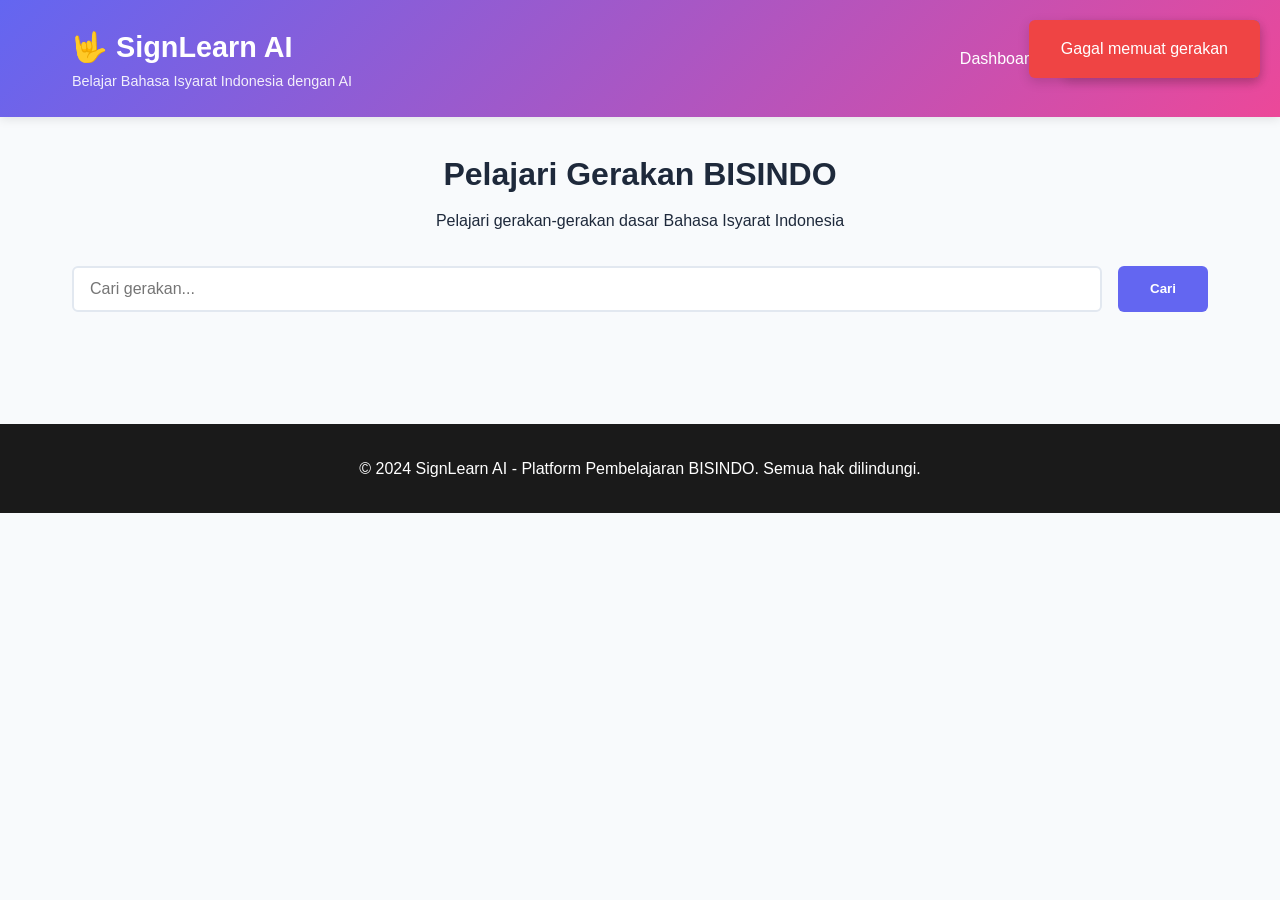
==== signlearn-ai/frontend/learn.html @ 48134ed5 "first commit" ====
<!doctype html>
<html lang="id">
  <head>
    <meta charset="UTF-8" />
    <meta name="viewport" content="width=device-width, initial-scale=1.0" />
    <title>Pelajari Gerakan - SignLearn AI</title>
    <link rel="stylesheet" href="css/style.css" />
  </head>
  <body>
    <nav class="navbar">
      <div class="container">
        <div class="navbar-brand">
          <h1>🤟 SignLearn AI</h1>
          <p>Belajar Bahasa Isyarat Indonesia dengan AI</p>
        </div>
        <ul class="navbar-menu">
          <li><a href="index.html">Dashboard</a></li>
          <li><a href="learn.html" class="active">Pelajari</a></li>
          <li><a href="practice.html">Latihan</a></li>
        </ul>
      </div>
    </nav>

    <div class="container">
      <section class="learn">
        <div class="learn-header">
          <h2>Pelajari Gerakan BISINDO</h2>
          <p>Pelajari gerakan-gerakan dasar Bahasa Isyarat Indonesia</p>
        </div>

        <div class="search-bar">
          <input type="text" id="searchInput" placeholder="Cari gerakan..." />
          <button onclick="filterGestures()">Cari</button>
        </div>

        <div class="gestures-grid" id="gesturesGrid">
          <!-- Gestures will be loaded here by JavaScript -->
        </div>

        <!-- Gesture Detail Modal -->
        <div id="gestureModal" class="modal">
          <div class="modal-content">
            <span class="close" onclick="closeGestureModal()">&times;</span>
            <div class="gesture-detail">
              <div class="gesture-image-container">
                <img id="gestureImage" src="" alt="Gesture" />
              </div>
              <div class="gesture-info">
                <h2 id="gestureName"></h2>
                <p id="gestureDescription"></p>
                <div class="gesture-tips">
                  <h3>Tips Pembelajaran:</h3>
                  <ul id="gestureTips">
                    <li>Amati gerakan dengan seksama</li>
                    <li>Ulang gerakan beberapa kali</li>
                    <li>Lihat video demonstrasi jika tersedia</li>
                  </ul>
                </div>
              </div>
            </div>
          </div>
        </div>
      </section>
    </div>

    <footer>
      <p>
        &copy; 2024 SignLearn AI - Platform Pembelajaran BISINDO. Semua hak
        dilindungi.
      </p>
    </footer>

    <script src="js/config.js"></script>
    <script src="js/learn.js"></script>
  </body>
</html>
---- signlearn-ai/frontend/css/style.css ----
* {
  margin: 0;
  padding: 0;
  box-sizing: border-box;
}

:root {
  --primary-color: #6366f1;
  --secondary-color: #ec4899;
  --success-color: #10b981;
  --danger-color: #ef4444;
  --warning-color: #f59e0b;
  --dark-bg: #1a1a1a;
  --light-bg: #f8fafc;
  --text-dark: #1e293b;
  --text-light: #64748b;
  --border-color: #e2e8f0;
}

body {
  font-family: "Segoe UI", Tahoma, Geneva, Verdana, sans-serif;
  background-color: var(--light-bg);
  color: var(--text-dark);
  line-height: 1.6;
}

/* Navbar */
.navbar {
  background: linear-gradient(
    135deg,
    var(--primary-color) 0%,
    var(--secondary-color) 100%
  );
  color: white;
  padding: 1.5rem 0;
  box-shadow: 0 2px 10px rgba(0, 0, 0, 0.1);
  position: sticky;
  top: 0;
  z-index: 100;
}

.navbar .container {
  display: flex;
  justify-content: space-between;
  align-items: center;
}

.navbar-brand h1 {
  font-size: 1.8rem;
  font-weight: 700;
}

.navbar-brand p {
  font-size: 0.9rem;
  opacity: 0.9;
}

.navbar-menu {
  display: flex;
  list-style: none;
  gap: 2rem;
}

.navbar-menu a {
  color: white;
  text-decoration: none;
  font-weight: 500;
  transition: opacity 0.3s ease;
  border-bottom: 2px solid transparent;
  padding-bottom: 0.5rem;
}

.navbar-menu a:hover,
.navbar-menu a.active {
  opacity: 1;
  border-bottom-color: white;
}

/* Container */
.container {
  max-width: 1200px;
  margin: 0 auto;
  padding: 0 2rem;
}

/* Common Components */
.btn {
  padding: 0.75rem 1.5rem;
  border: none;
  border-radius: 6px;
  font-size: 1rem;
  cursor: pointer;
  font-weight: 600;
  transition: all 0.3s ease;
  text-decoration: none;
  display: inline-block;
}

.btn-primary {
  background-color: var(--primary-color);
  color: white;
}

.btn-primary:hover {
  background-color: #4f46e5;
  transform: translateY(-2px);
  box-shadow: 0 4px 12px rgba(99, 102, 241, 0.4);
}

.btn-secondary {
  background-color: var(--text-light);
  color: white;
}

.btn-secondary:hover {
  background-color: #475569;
}

.btn-success {
  background-color: var(--success-color);
  color: white;
}

.btn-success:hover {
  background-color: #059669;
}

.btn-danger {
  background-color: var(--danger-color);
  color: white;
}

.btn-danger:hover {
  background-color: #dc2626;
}

.btn-large {
  padding: 1rem 2.5rem;
  font-size: 1.1rem;
}

/* Dashboard */
.dashboard {
  padding: 3rem 0;
}

.welcome {
  text-align: center;
  margin-bottom: 3rem;
}

.welcome h2 {
  font-size: 2.5rem;
  margin-bottom: 1rem;
  color: var(--text-dark);
}

.welcome p {
  font-size: 1.1rem;
  color: var(--text-light);
}

.stats-grid {
  display: grid;
  grid-template-columns: repeat(auto-fit, minmax(200px, 1fr));
  gap: 1.5rem;
  margin-bottom: 3rem;
}

.stat-card {
  background: white;
  padding: 2rem;
  border-radius: 12px;
  box-shadow: 0 2px 8px rgba(0, 0, 0, 0.08);
  text-align: center;
  transition: transform 0.3s ease;
}

.stat-card:hover {
  transform: translateY(-5px);
  box-shadow: 0 8px 20px rgba(0, 0, 0, 0.12);
}

.stat-card h3 {
  color: var(--text-light);
  font-size: 0.9rem;
  margin-bottom: 0.5rem;
  text-transform: uppercase;
}

.stat-value {
  font-size: 2.5rem;
  font-weight: 700;
  color: var(--primary-color);
}

/* Features */
.features {
  margin-bottom: 3rem;
}

.features h2 {
  font-size: 2rem;
  margin-bottom: 2rem;
}

.feature-grid {
  display: grid;
  grid-template-columns: repeat(auto-fit, minmax(280px, 1fr));
  gap: 2rem;
}

.feature-card {
  background: white;
  padding: 2rem;
  border-radius: 12px;
  box-shadow: 0 2px 8px rgba(0, 0, 0, 0.08);
  text-align: center;
  transition:
    transform 0.3s ease,
    box-shadow 0.3s ease;
}

.feature-card:hover {
  transform: translateY(-5px);
  box-shadow: 0 12px 24px rgba(0, 0, 0, 0.15);
}

.feature-icon {
  font-size: 3rem;
  margin-bottom: 1rem;
}

.feature-card h3 {
  font-size: 1.3rem;
  margin-bottom: 0.5rem;
}

.feature-card p {
  color: var(--text-light);
  margin-bottom: 1.5rem;
}

/* Progress Section */
.progress-section {
  background: white;
  padding: 2rem;
  border-radius: 12px;
  box-shadow: 0 2px 8px rgba(0, 0, 0, 0.08);
  margin-bottom: 3rem;
}

.progress-section h2 {
  margin-bottom: 2rem;
}

.progress-container {
  margin-bottom: 2rem;
}

.progress-item {
  margin-bottom: 2rem;
}

.progress-item label {
  display: block;
  margin-bottom: 0.5rem;
  font-weight: 600;
}

.progress-bar {
  width: 100%;
  height: 8px;
  background-color: #e2e8f0;
  border-radius: 10px;
  overflow: hidden;
}

.progress-fill {
  height: 100%;
  background: linear-gradient(
    90deg,
    var(--primary-color),
    var(--secondary-color)
  );
  transition: width 0.3s ease;
}

.progress-item p {
  margin-top: 0.5rem;
  font-size: 0.9rem;
  color: var(--text-light);
}

#gestureStats {
  display: grid;
  grid-template-columns: repeat(auto-fit, minmax(250px, 1fr));
  gap: 1rem;
}

.gesture-stat {
  padding: 1rem;
  background-color: #f1f5f9;
  border-radius: 8px;
  border-left: 4px solid var(--primary-color);
}

.gesture-stat h4 {
  margin-bottom: 0.5rem;
}

.gesture-stat-info {
  display: flex;
  justify-content: space-between;
  font-size: 0.9rem;
  color: var(--text-light);
}

/* Learn Section */
.learn {
  padding: 2rem 0;
}

.learn-header {
  text-align: center;
  margin-bottom: 2rem;
}

.learn-header h2 {
  font-size: 2rem;
  margin-bottom: 0.5rem;
}

.search-bar {
  display: flex;
  gap: 1rem;
  margin-bottom: 2rem;
}

.search-bar input {
  flex: 1;
  padding: 0.75rem 1rem;
  border: 2px solid var(--border-color);
  border-radius: 6px;
  font-size: 1rem;
}

.search-bar input:focus {
  outline: none;
  border-color: var(--primary-color);
}

.search-bar button {
  padding: 0.75rem 2rem;
  background-color: var(--primary-color);
  color: white;
  border: none;
  border-radius: 6px;
  cursor: pointer;
  font-weight: 600;
}

.gestures-grid {
  display: grid;
  grid-template-columns: repeat(auto-fill, minmax(200px, 1fr));
  gap: 1.5rem;
}

.gesture-card {
  background: white;
  border-radius: 12px;
  overflow: hidden;
  box-shadow: 0 2px 8px rgba(0, 0, 0, 0.08);
  transition:
    transform 0.3s ease,
    box-shadow 0.3s ease;
  cursor: pointer;
}

.gesture-card:hover {
  transform: translateY(-5px);
  box-shadow: 0 12px 24px rgba(0, 0, 0, 0.15);
}

.gesture-card-image {
  width: 100%;
  height: 180px;
  background-color: #e2e8f0;
  display: flex;
  align-items: center;
  justify-content: center;
  font-size: 3rem;
  overflow: hidden;
}

.gesture-card-image img {
  width: 100%;
  height: 100%;
  object-fit: cover;
}

.gesture-card-info {
  padding: 1.5rem;
}

.gesture-card-info h3 {
  margin-bottom: 0.5rem;
}

.gesture-card-info p {
  font-size: 0.9rem;
  color: var(--text-light);
}

/* Modal */
.modal {
  display: none;
  position: fixed;
  z-index: 1000;
  left: 0;
  top: 0;
  width: 100%;
  height: 100%;
  background-color: rgba(0, 0, 0, 0.5);
  animation: fadeIn 0.3s ease;
}

.modal.active {
  display: flex;
  align-items: center;
  justify-content: center;
}

@keyframes fadeIn {
  from {
    opacity: 0;
  }
  to {
    opacity: 1;
  }
}

.modal-content {
  background-color: white;
  border-radius: 12px;
  max-width: 600px;
  max-height: 90vh;
  overflow-y: auto;
  position: relative;
}

.close {
  position: absolute;
  right: 1.5rem;
  top: 1.5rem;
  font-size: 2rem;
  cursor: pointer;
  color: var(--text-light);
  z-index: 10;
}

.close:hover {
  color: var(--text-dark);
}

.gesture-detail {
  display: grid;
  grid-template-columns: 1fr 1fr;
  gap: 2rem;
  padding: 2rem;
}

.gesture-image-container {
  display: flex;
  align-items: center;
  justify-content: center;
  background-color: #f1f5f9;
  border-radius: 8px;
  min-height: 300px;
}

.gesture-image-container img {
  max-width: 100%;
  max-height: 100%;
}

.gesture-info h2 {
  margin-bottom: 1rem;
  color: var(--primary-color);
}

.gesture-info p {
  color: var(--text-light);
  margin-bottom: 1.5rem;
}

.gesture-tips h3 {
  margin-bottom: 1rem;
  font-size: 1rem;
}

.gesture-tips ul {
  list-style: none;
  padding-left: 0;
}

.gesture-tips li {
  padding: 0.5rem 0;
  padding-left: 1.5rem;
  position: relative;
}

.gesture-tips li:before {
  content: "✓";
  position: absolute;
  left: 0;
  color: var(--success-color);
  font-weight: bold;
}

/* Practice Section */
.practice {
  padding: 2rem 0;
}

.practice-header {
  text-align: center;
  margin-bottom: 2rem;
}

.practice-header h2 {
  font-size: 2rem;
  margin-bottom: 0.5rem;
}

.practice-container {
  display: grid;
  grid-template-columns: 1fr 300px;
  gap: 2rem;
}

.practice-main {
  background: white;
  border-radius: 12px;
  padding: 2rem;
  box-shadow: 0 2px 8px rgba(0, 0, 0, 0.08);
}

.screen {
  display: none !important;
}

.screen.active {
  display: block !important;
}

#startScreen {
  text-align: center;
  padding: 3rem;
}

#startScreen h3 {
  font-size: 1.8rem;
  margin-bottom: 1rem;
}

#startScreen p {
  color: var(--text-light);
  margin-bottom: 2rem;
}

.gesture-challenge {
  display: grid;
  grid-template-columns: 1fr 1fr;
  gap: 2rem;
}

.target-gesture {
  text-align: center;
}

.target-gesture h3 {
  margin-bottom: 1rem;
}

.gesture-display {
  background-color: #f1f5f9;
  border-radius: 8px;
  padding: 2rem;
  display: flex;
  flex-direction: column;
  align-items: center;
  justify-content: center;
  min-height: 300px;
}

.gesture-display img {
  max-width: 100%;
  max-height: 250px;
  margin-bottom: 1rem;
}

.gesture-display p {
  font-size: 1.2rem;
  font-weight: 600;
}

.camera-section {
  text-align: center;
}

video {
  width: 100%;
  max-width: 300px;
  border-radius: 8px;
  background-color: #000;
  margin-bottom: 1rem;
}

.camera-controls {
  display: flex;
  gap: 1rem;
  justify-content: center;
}

.camera-controls button {
  flex: 1;
  max-width: 150px;
}

.result-display {
  text-align: center;
}

.result-display h3 {
  font-size: 1.8rem;
  margin-bottom: 2rem;
}

.accuracy-display {
  margin: 2rem 0;
}

.accuracy-circle {
  width: 200px;
  height: 200px;
  border-radius: 50%;
  display: flex;
  align-items: center;
  justify-content: center;
  font-size: 3rem;
  font-weight: bold;
  margin: 0 auto 2rem;
  color: white;
  background: linear-gradient(
    135deg,
    var(--success-color) 0%,
    var(--primary-color) 100%
  );
}

#resultMessage {
  font-size: 1.1rem;
  color: var(--text-light);
  margin-bottom: 2rem;
}

.result-details {
  background-color: #f1f5f9;
  padding: 1.5rem;
  border-radius: 8px;
  margin-bottom: 2rem;
  text-align: left;
}

.result-actions {
  display: flex;
  gap: 1rem;
  justify-content: center;
}

.result-actions button {
  flex: 1;
  max-width: 200px;
}

/* Sidebar */
.practice-sidebar {
  display: flex;
  flex-direction: column;
  gap: 1.5rem;
}

.session-stats,
.gesture-queue {
  background: white;
  padding: 1.5rem;
  border-radius: 12px;
  box-shadow: 0 2px 8px rgba(0, 0, 0, 0.08);
}

.session-stats h3,
.gesture-queue h3 {
  margin-bottom: 1rem;
  font-size: 1.1rem;
}

.stat {
  display: flex;
  justify-content: space-between;
  padding: 0.75rem 0;
  border-bottom: 1px solid var(--border-color);
}

.stat:last-child {
  border-bottom: none;
}

.stat span {
  font-size: 0.9rem;
  color: var(--text-light);
}

.stat strong {
  font-weight: 700;
  color: var(--primary-color);
}

.gesture-queue ul {
  list-style: none;
}

.gesture-queue li {
  padding: 0.75rem;
  background-color: #f1f5f9;
  border-radius: 6px;
  margin-bottom: 0.5rem;
  font-size: 0.9rem;
}

.gesture-queue li.active {
  background-color: var(--primary-color);
  color: white;
  font-weight: 600;
}

.gesture-queue li.completed {
  background-color: var(--success-color);
  color: white;
}

/* Footer */
footer {
  background-color: var(--dark-bg);
  color: white;
  text-align: center;
  padding: 2rem;
  margin-top: 3rem;
}

/* Responsive */
@media (max-width: 768px) {
  .navbar .container {
    flex-direction: column;
    gap: 1rem;
  }

  .navbar-menu {
    justify-content: center;
    gap: 1rem;
  }

  .gesture-detail {
    grid-template-columns: 1fr;
  }

  .practice-container {
    grid-template-columns: 1fr;
  }

  .gesture-challenge {
    grid-template-columns: 1fr;
  }

  .stats-grid,
  .feature-grid {
    grid-template-columns: 1fr;
  }

  .welcome h2 {
    font-size: 1.8rem;
  }

  .btn-large {
    width: 100%;
  }
}
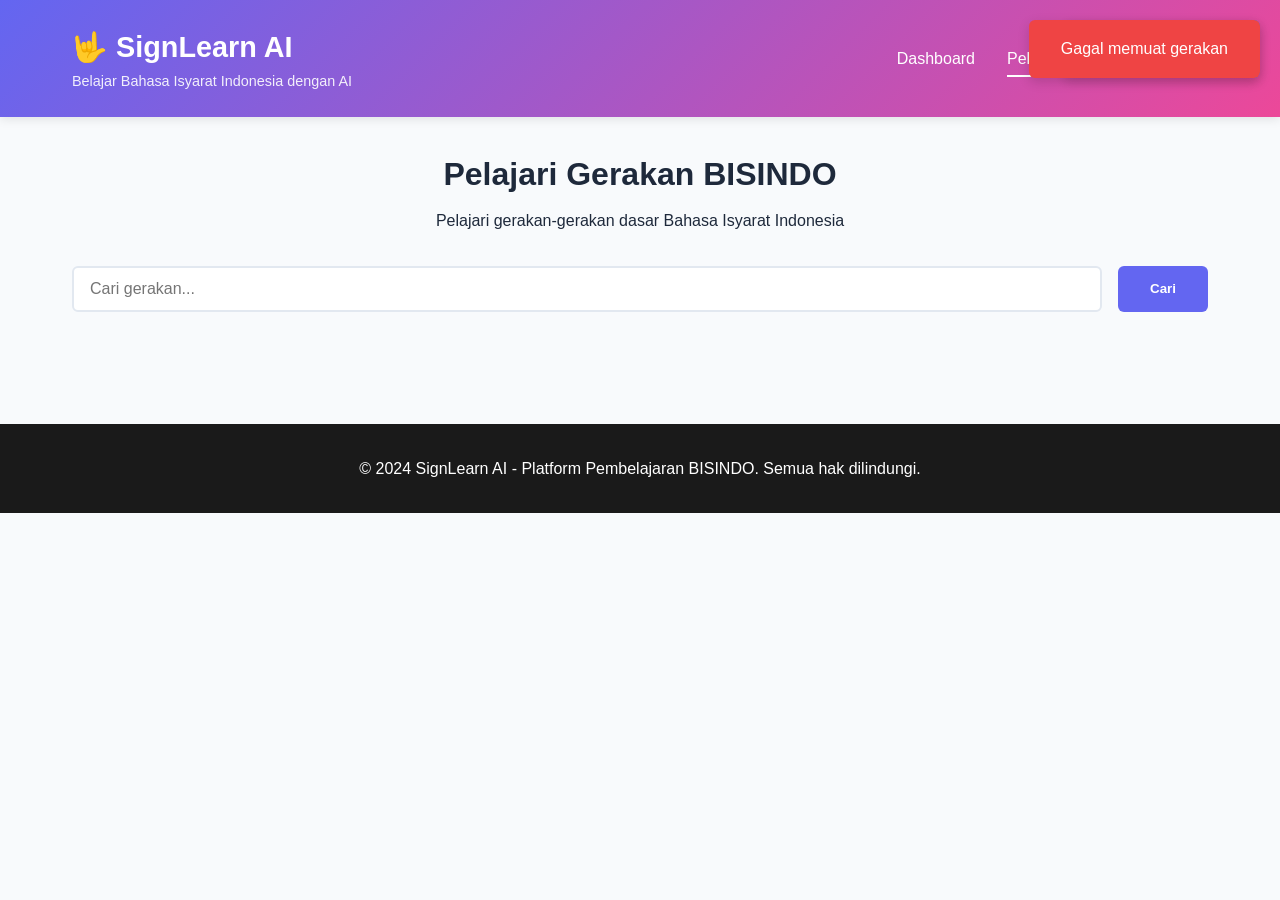
==== commit 68fd9164: "Add a new quiz feature and fix practice tab issues Adds a new quiz feature to the application and re" ====
--- a/signlearn-ai/frontend/learn.html
+++ b/signlearn-ai/frontend/learn.html
@@ -17,6 +17,7 @@
           <li><a href="index.html">Dashboard</a></li>
           <li><a href="learn.html" class="active">Pelajari</a></li>
           <li><a href="practice.html">Latihan</a></li>
+          <li><a href="quiz.html">Kuis</a></li>
         </ul>
       </div>
     </nav>
--- a/signlearn-ai/frontend/css/style.css
+++ b/signlearn-ai/frontend/css/style.css
@@ -749,6 +749,309 @@
   color: white;
 }
 
+/* ===== QUIZ ===== */
+.quiz-section {
+  padding: 3rem 0;
+}
+
+.quiz-header {
+  text-align: center;
+  margin-bottom: 2rem;
+}
+
+.quiz-header h2 {
+  font-size: 2rem;
+  font-weight: 700;
+  color: var(--text-dark);
+}
+
+.quiz-header p {
+  color: var(--text-light);
+  margin-top: 0.5rem;
+}
+
+.quiz-card {
+  background: white;
+  border-radius: 16px;
+  box-shadow: 0 4px 24px rgba(0,0,0,0.08);
+  padding: 2rem;
+  max-width: 820px;
+  margin: 0 auto;
+}
+
+.quiz-instruction {
+  background: #f1f5f9;
+  border-left: 4px solid var(--primary-color);
+  border-radius: 8px;
+  padding: 0.85rem 1.2rem;
+  margin-bottom: 2rem;
+  font-size: 0.97rem;
+  display: flex;
+  align-items: center;
+  gap: 0.6rem;
+}
+
+.instruction-icon {
+  font-size: 1.2rem;
+}
+
+.quiz-images-grid {
+  display: grid;
+  grid-template-columns: 1fr 1fr;
+  gap: 1rem;
+  margin-bottom: 2rem;
+}
+
+.quiz-image-card {
+  position: relative;
+  border: 2px solid var(--border-color);
+  border-radius: 12px;
+  padding: 1rem;
+  background: #fafbfc;
+  transition: border-color 0.3s, box-shadow 0.3s;
+  min-height: 180px;
+  display: flex;
+  flex-direction: column;
+  align-items: center;
+  justify-content: center;
+}
+
+.quiz-image-card.card-correct {
+  border-color: var(--success-color);
+  background: #f0fdf4;
+}
+
+.quiz-image-card.card-wrong {
+  border-color: var(--danger-color);
+  background: #fef2f2;
+}
+
+.quiz-card-number {
+  position: absolute;
+  top: 10px;
+  left: 10px;
+  width: 28px;
+  height: 28px;
+  background: var(--primary-color);
+  color: white;
+  border-radius: 50%;
+  display: flex;
+  align-items: center;
+  justify-content: center;
+  font-weight: 700;
+  font-size: 0.85rem;
+}
+
+.quiz-card-img-wrap {
+  width: 140px;
+  height: 140px;
+  display: flex;
+  align-items: center;
+  justify-content: center;
+  overflow: hidden;
+  border-radius: 8px;
+}
+
+.quiz-card-img-wrap img {
+  width: 100%;
+  height: 100%;
+  object-fit: cover;
+  border-radius: 8px;
+}
+
+.card-answer-badge {
+  position: absolute;
+  bottom: 8px;
+  right: 10px;
+  background: var(--primary-color);
+  color: white;
+  font-weight: 700;
+  font-size: 1rem;
+  padding: 2px 10px;
+  border-radius: 20px;
+}
+
+.card-correct .card-answer-badge {
+  background: var(--success-color);
+}
+
+.card-wrong .card-answer-badge {
+  background: var(--danger-color);
+}
+
+.quiz-answer-section {
+  text-align: center;
+  margin-bottom: 1.5rem;
+}
+
+.quiz-answer-label {
+  display: block;
+  font-weight: 600;
+  margin-bottom: 0.75rem;
+  font-size: 1rem;
+  color: var(--text-dark);
+}
+
+.quiz-input-wrapper {
+  display: flex;
+  justify-content: center;
+  margin-bottom: 1.2rem;
+}
+
+.quiz-input {
+  font-size: 1.8rem;
+  font-weight: 700;
+  letter-spacing: 0.5rem;
+  text-align: center;
+  border: 2.5px solid var(--border-color);
+  border-radius: 10px;
+  padding: 0.6rem 1.5rem;
+  width: 200px;
+  text-transform: uppercase;
+  outline: none;
+  transition: border-color 0.2s;
+  color: var(--text-dark);
+}
+
+.quiz-input:focus {
+  border-color: var(--primary-color);
+  box-shadow: 0 0 0 3px rgba(99,102,241,0.15);
+}
+
+.quiz-input:disabled {
+  background: #f8fafc;
+  color: var(--text-light);
+}
+
+/* On-screen keyboard */
+.quiz-keyboard {
+  display: flex;
+  flex-direction: column;
+  align-items: center;
+  gap: 0.4rem;
+  margin-top: 0.5rem;
+}
+
+.kb-row {
+  display: flex;
+  gap: 0.35rem;
+  justify-content: center;
+}
+
+.kb-key {
+  min-width: 38px;
+  height: 40px;
+  border: 1.5px solid var(--border-color);
+  border-radius: 6px;
+  background: white;
+  font-size: 0.9rem;
+  font-weight: 600;
+  cursor: pointer;
+  transition: background 0.15s, color 0.15s;
+  padding: 0 6px;
+}
+
+.kb-key:hover {
+  background: var(--primary-color);
+  color: white;
+  border-color: var(--primary-color);
+}
+
+.kb-key.kb-used {
+  background: #e0e7ff;
+  color: var(--primary-color);
+  border-color: #a5b4fc;
+}
+
+.kb-back {
+  min-width: 48px;
+  background: #fee2e2;
+  border-color: #fca5a5;
+  color: var(--danger-color);
+}
+
+.kb-back:hover {
+  background: var(--danger-color);
+  color: white;
+  border-color: var(--danger-color);
+}
+
+.quiz-result {
+  display: flex;
+  align-items: center;
+  gap: 0.75rem;
+  padding: 1rem 1.5rem;
+  border-radius: 10px;
+  font-size: 1rem;
+  font-weight: 500;
+  margin-bottom: 1.5rem;
+}
+
+.result-correct {
+  background: #f0fdf4;
+  border: 1.5px solid var(--success-color);
+  color: #15803d;
+}
+
+.result-wrong {
+  background: #fef2f2;
+  border: 1.5px solid var(--danger-color);
+  color: #b91c1c;
+}
+
+.result-icon {
+  font-size: 1.3rem;
+}
+
+.quiz-actions {
+  display: flex;
+  gap: 1rem;
+  justify-content: center;
+  margin-bottom: 2rem;
+}
+
+.quiz-score-bar {
+  display: flex;
+  justify-content: center;
+  gap: 2.5rem;
+  padding-top: 1.5rem;
+  border-top: 1px solid var(--border-color);
+}
+
+.quiz-score-item {
+  text-align: center;
+}
+
+.score-label {
+  display: block;
+  font-size: 0.8rem;
+  color: var(--text-light);
+  text-transform: uppercase;
+  letter-spacing: 0.05em;
+  margin-bottom: 0.25rem;
+}
+
+.score-value {
+  display: block;
+  font-size: 1.8rem;
+  font-weight: 700;
+  color: var(--text-dark);
+}
+
+.score-correct { color: var(--success-color); }
+.score-wrong { color: var(--danger-color); }
+
+@media (max-width: 600px) {
+  .quiz-images-grid {
+    grid-template-columns: 1fr 1fr;
+    gap: 0.6rem;
+  }
+  .quiz-card-img-wrap {
+    width: 100px;
+    height: 100px;
+  }
+}
+
 /* Footer */
 footer {
   background-color: var(--dark-bg);
